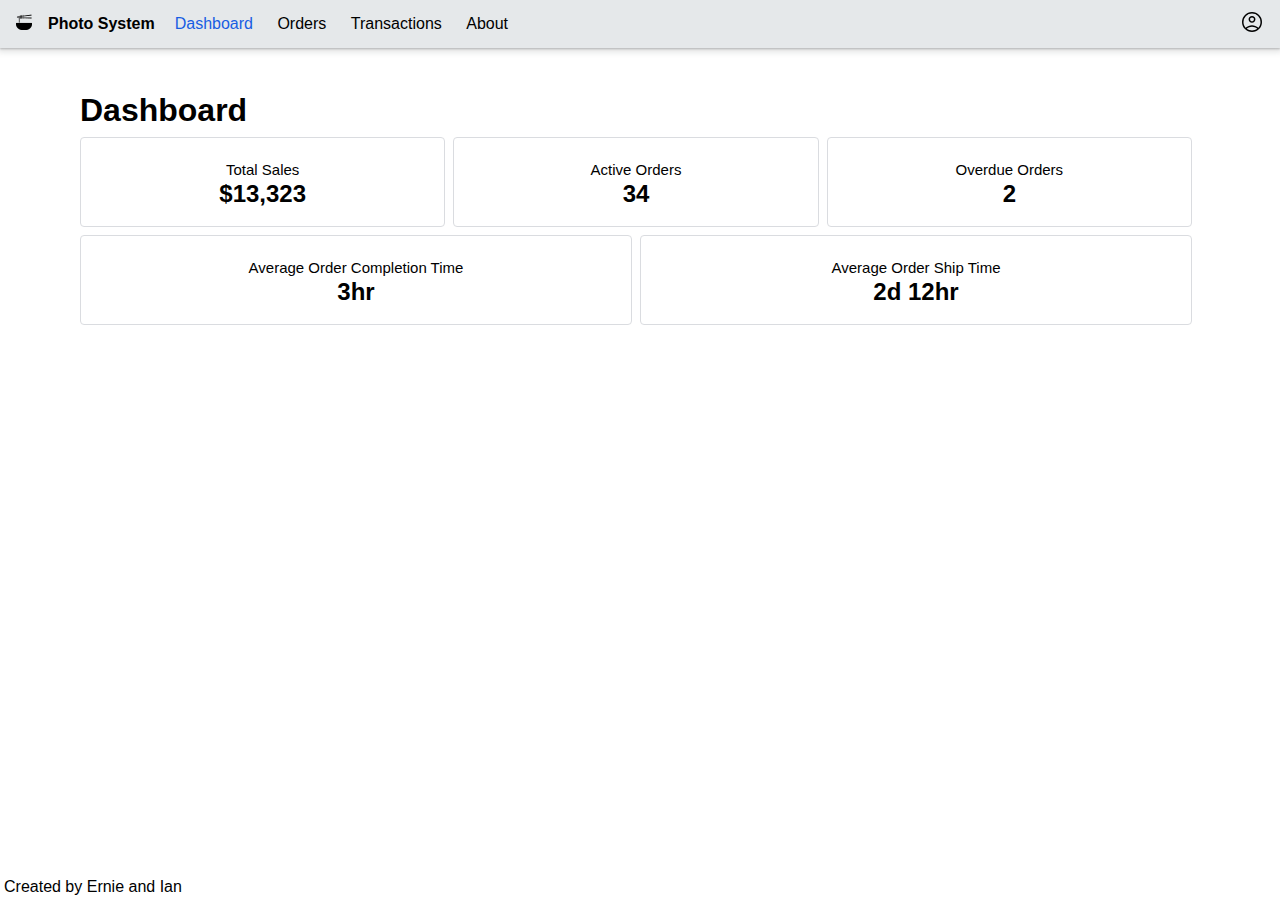
==== index.html @ ce3a1d73 "mostly finished" ====
<!doctype html>
<html lang="en">

<head>
  <meta charset="utf-8">
  <title>Dashboard</title>
  <link rel="icon" type="image" href="images/favicon.png">
  <link rel="stylesheet" href="css/main.css">
  <meta name="viewport" content="width=device-width"/>
</head>

<body>
<header class="top-nav dispatch-shadow-border">
  <nav class="dispatch-row dispatch-max-width dispatch-align-content-center dispatch-align-items-center">
    <div class="dropdown dispatch-even-margin-lr">
      <img src="images/menu.svg" class="dispatch-icon-med" alt="menu icon">
      <div class="dropdown-content">
        <a class="dropdown-item" href="/index.html">Dashboard</a>
        <a class="dropdown-item" href="/orders.html">Orders</a>
        <a class="dropdown-item" href="/transactions.html">Transactions</a>
        <a class="dropdown-item" href="/about.html">About</a>
      </div>
    </div>
    <div class="dispatch-even-margin-lr">
      <img src="images/favicon.png" alt="App logo"/>
    </div>

    <div class="dispatch-even-margin-lr">
      <span class="dispatch-bold">Photo System</span>
    </div>
    <div class="nav-bar">
      <a class="nav-item active" href="/index.html">Dashboard</a>
      <a class="nav-item" href="/orders.html">Orders</a>
      <a class="nav-item" href="/transactions.html">Transactions</a>
      <a class="nav-item" href="/about.html">About</a>
    </div>
    <div class="dispatch-ml-auto dispatch-even-margin-r"><img class="dispatch-icon-med" src="images/account_circle.svg"
                                                              alt="account image"></div>
  </nav>
</header>

<div class="dispatch-container" style="height: calc(100% - 3rem);">
  <div class="dispatch-col-auto dispatch-no-margin-on-print">
    <div class="dispatch-absolute-container dispatch-even-padding dispatch-col-form-xl">

      <div class="dispatch-row dispatch-even-margin-tb">
        <h1>Dashboard</h1>
      </div>

      <div class="dispatch-row dispatch-justify-center">
        <div
          class="dispatch-even-padding dispatch-border dispatch-border-round dispatch-align-content-center dispatch-even-margin-r dispatch-even-margin-b dispatch-grow">
          <div class="dispatch-col-no-break dispatch-justify-center dispatch-even-padding dispatch-justify-center">
            <div class="dispatch-row dispatch-sub-header-font dispatch-justify-center dispatch-even-margin-b">
              Total Sales
            </div>
            <div class="dispatch-row dispatch-header-font dispatch-justify-center dispatch-even-margin-t">
              <h2>$13,323</h2>
            </div>
          </div>
        </div>

        <div
          class="dispatch-even-padding dispatch-border dispatch-border-round dispatch-align-content-center dispatch-even-margin-r dispatch-even-margin-b dispatch-grow">
          <div class="dispatch-col-no-break dispatch-justify-center dispatch-even-padding dispatch-justify-center">
            <div class="dispatch-row dispatch-sub-header-font dispatch-justify-center dispatch-even-margin-b">
              Active Orders
            </div>
            <div class="dispatch-row dispatch-header-font dispatch-justify-center dispatch-even-margin-t">
              <h2>34</h2>
            </div>
          </div>
        </div>

        <div
          class="dispatch-even-padding dispatch-border dispatch-border-round dispatch-align-content-center dispatch-even-margin-r dispatch-even-margin-b dispatch-grow">
          <div class="dispatch-col-no-break dispatch-justify-center dispatch-even-padding dispatch-justify-center">
            <div class="dispatch-row dispatch-sub-header-font dispatch-justify-center dispatch-even-margin-b">
              Overdue Orders
            </div>
            <div class="dispatch-row dispatch-header-font dispatch-justify-center dispatch-even-margin-t">
              <h2>2</h2>
            </div>
          </div>
        </div>
      </div>

      <div class="dispatch-row dispatch-justify-center">
        <div
          class="dispatch-even-padding dispatch-border dispatch-border-round dispatch-align-content-center dispatch-even-margin-r dispatch-even-margin-b dispatch-grow">
          <div class="dispatch-col-no-break dispatch-justify-center dispatch-even-padding dispatch-justify-center">
            <div class="dispatch-row dispatch-sub-header-font dispatch-justify-center dispatch-even-margin-b">
              Average Order Completion Time
            </div>
            <div class="dispatch-row dispatch-header-font dispatch-justify-center dispatch-even-margin-t">
              <h2>3hr</h2>
            </div>
          </div>
        </div>
        <div
          class="dispatch-even-padding dispatch-border dispatch-border-round dispatch-align-content-center dispatch-even-margin-r dispatch-even-margin-b dispatch-grow">
          <div class="dispatch-col-no-break dispatch-justify-center dispatch-even-padding dispatch-justify-center">
            <div class="dispatch-row dispatch-sub-header-font dispatch-justify-center dispatch-even-margin-b">
              Average Order Ship Time
            </div>
            <div class="dispatch-row dispatch-header-font dispatch-justify-center dispatch-even-margin-t">
              <h2>2d 12hr</h2>
            </div>
          </div>
        </div>
      </div>
      </div>
    </div>
  </div>
</body>
<footer class="footer">
  <span>Created by Ernie and Ian</span>
</footer>
</html>
---- css/main.css ----
html, body {
  height: 100%;
  margin: 0;
}

body {
  margin: 0;
  font-family: Roboto, "Helvetica Neue", sans-serif;
}

h1, h2, h3, h4, p {
  margin: 0 !important;
  font-family: Roboto, sans-serif;
}

a {
  text-decoration: none;
  font-family: Roboto, sans-serif;
}

/* ----- grid styles ----- */

.dispatch-container {
  margin-right: auto;
  margin-left: auto;
  width: 100%;
}

.dispatch-absolute-container {
  position: absolute;
  left: 0;
  right: 0;
  top: 0;
  bottom: 0;
  display: flex;
  flex-direction: column;
}

.dispatch-relative-container {
  position: relative;
  overflow-y: auto;
  display: block;
  flex: 1;
}

.dispatch-row {
  display: flex;
  flex-wrap: wrap;
}

@media print {
  .dispatch-no-print {
    display: none !important;
    width: 0 !important;
    transform: none !important;
  }
}

.dispatch-no-margin-on-print {
}
@media print {
  .dispatch-no-margin-on-print {
    margin-left: 0 !important;
  }
}
.dispatch-no-user-select {
  user-select: none;
}

.dispatch-even-padding-lr {
  padding-left: .75rem;
  padding-right: .75rem;
}

.dispatch-even-padding-l {
  padding-left: .75rem;
}

.dispatch-even-padding-lr-lg {
  padding-left: 1.25rem !important;
  padding-right: 1.25rem !important;
}

.dispatch-even-padding {
  padding: .75rem .75rem .75rem .75rem;
}

.dispatch-display-none {
  display: none;
}

.dispatch-even-padding-med {
  padding: 1rem;
}

.dispatch-even-padding-lg {
  padding: 1.5rem 1.5rem 1.5rem 1.5rem;
}

.dispatch-error-card {
  border: darkred thin solid;
  color: darkred;
  background-color: #f5e4e4;
  padding: .75rem .75rem .75rem .75rem;
  word-wrap: break-word;
}

.dispatch-card {
  border: #dadce0 solid 1px;
  border-radius: .25rem;
}

.dispatch-warn-card {
  border: darkgoldenrod thin solid;
  color: darkgoldenrod;
  background-color: lightyellow;
  padding: .75rem .75rem .75rem .75rem;
}

.dispatch-col-no-break {
  flex-direction: column;
  min-height: 1px;
}

.dispatch-col-no-break-auto {
  flex-direction: column;
  min-height: 1px;
  width: auto;
}

.dispatch-col-util-width,
.dispatch-col {
  width: 100%;
  position: relative;
  min-height: 1px;
}

.dispatch-col-sm {
  width: 25%;
  position: relative;
  min-height: 1px;
}

.dispatch-col-lg {
  width: 25%;
  position: relative;
  min-height: 1px;
}

.dispatch-bold {
  font-weight: 700;
}

.dispatch-col-auto {
  width: auto;
  position: relative;
  min-height: 1px;
}


@media (min-width: 800px) {
  .dispatch-col, .dispatch-col-auto {
    flex-grow: 1;
    flex-basis: 0;
    max-width: 100%;
  }

  .dispatch-col-util-width {
    width: 20rem;
    max-width: 20rem;
  }
}

.dispatch-justify-center {
  -webkit-box-pack: center !important;
  justify-content: center !important;
}

.dispatch-justify-end {
  -webkit-box-pack: end !important;
  justify-content: flex-end !important;
}

.dispatch-form-left {
  margin-left: .75rem !important;
}

.dispatch-icon-lg {
  font-size: 3rem;
  height: 3rem !important;
  width: 3rem !important;
}

.dispatch-icon-sm {
  font-size: 1rem;
  height: 1rem !important;
  width: 1rem !important;
}

.dispatch-icon-xs {
  font-size: 0.75rem;
  height: 0.75rem !important;
  width: 0.75rem !important;
}

.dispatch-icon-med {
  font-size: 1.5rem;
  height: 1.5rem !important;
  width: 1.5rem !important;
}


.dispatch-icon-circle {
  padding: .25rem;
  border-radius: 100%;
  border: #5c5c5c solid medium;
}

.mat-icon-button:hover {
  background-color: rgba(153, 153, 153, 0.25);
}

.dispatch-max-width, .dispatch-divider-thin,
.dispatch-divider-med, .dispatch-divider-thick,
.dispatch-separator {
  width: 100% !important;
  min-width: 100% !important;
}

.dispatch-max-height {
  height: 100% !important;
}

.dispatch-align-items-start {
  align-items: start !important;
}

.dispatch-align-items-center {
  align-items: center !important;
}

.dispatch-align-items-end {
  align-items: end !important;
}

.dispatch-align-content-start {
  align-content: start !important;
}

.dispatch-align-content-center {
  align-content: center !important;
}

.dispatch-align-content-end {
  align-content: end !important;
}

.dispatch-mr-auto {
  margin-right: auto !important;
}

.dispatch-ml-auto {
  margin-left: auto !important;
}

.dispatch-flex-col-lg {
  display: flex;
  flex-direction: column;
  max-width: 70rem;
}

.dispatch-grow {
  flex: 1 0 1rem !important;
}

.dispatch-col-form-sm {
  max-width: 40rem !important;
}

.dispatch-col-form-med {
  max-width: 50rem !important;
}

.dispatch-col-form-lg {
  max-width: 60rem !important;
}

.dispatch-col-form-xl {
  max-width: 70rem !important;
}

.dispatch-even-margin-lr {
  margin-right: .5rem;
  margin-left: .5rem;
}

.dispatch-even-margin-r {
  margin-right: .5rem;
}

.dispatch-even-margin-l {
  margin-left: .5rem;
}

.dispatch-even-margin {
  margin: 0.5rem;
}

.dispatch-even-margin-b {
  margin-bottom: .5rem;
}

.dispatch-even-margin-tb {
  margin-top: .5rem;
  margin-bottom: .5rem;
}

.dispatch-even-margin-t {
  margin-top: .5rem;
}

.dispatch-sub-header-font {
  font-weight: 500;
  font-size: 15px;
  line-height: 16px;
}

.dispatch-sub-info-font {
  font-weight: 500;
  font-size: 14px;
  line-height: 16px;
  color: rgba(0, 0, 0, .54);
}

.dispatch-shadow-border {
  box-shadow: 0 1px 2px 0 rgba(60, 64, 67, 0.302), 0 2px 6px 2px rgba(60, 64, 67, 0.149);
}

.dispatch-header-font {
  font-weight: 500;
  font-size: 16px;
  line-height: 16px;
}

.dispatch-no-margin {
  margin: 0 !important;
}

.dispatch-col-form-sm,
.dispatch-col-form-med, .dispatch-col-form-lg,
.dispatch-col-form-xl {
  margin-top: 1.5rem;
  display: flex;
  flex-direction: column;
  margin-right: auto;
  margin-left: auto;
}

.dispatch-border {
  border: #dadce0 solid 1px;
}

.dispatch-border-round {
  border-radius: 0.25rem;
}

.dispatch-border-r {
  border-right: #dadce0 solid 1px;
}

.dispatch-border-l {
  border-left: #dadce0 solid 1px;
}

.dispatch-border-t {
  border-top: #dadce0 solid 1px;
}

.dispatch-border-b {
  border-bottom: #dadce0 solid 1px;
}
.top-nav {
  background-color: #e5e8ea;
  padding: 0 .5rem 0 .5rem;
  color: black;
  height: 3rem;
  display: flex;
  align-items: center;
}

.nav-item {
  background-color: #e5e8ea;
  color: black;
  margin-left: .25rem;
  padding: .5rem;
  border-radius: .2rem;
}

.nav-bar {
  display: block;
}
.nav-item:hover {
  background-color: #d6d9db;
}

.active {
  color: #185de3;
}

.dropdown {
  position: relative;
  display: none;
  cursor: pointer;
}

.dropdown-content {
  display: none;
  position: absolute;
  background-color: #f9f9f9;
  min-width: 160px;
  box-shadow: 0px 8px 16px 0px rgba(0,0,0,0.2);
  z-index: 1;
  flex-direction: column;
}

.dropdown:hover .dropdown-content {
  display: flex;
}
.dropdown-item {
  cursor: pointer;
  padding: .5rem;
  color: black;
}
.dropdown-item:hover {
  background-color: #f5f5f5;
}

.footer {
  position: absolute;
  bottom: 0;
  padding: .25rem;
}
@media (max-width: 800px) {
  .dropdown {
    display: inline-block;
  }
  .nav-bar {
    display: none;
  }
}
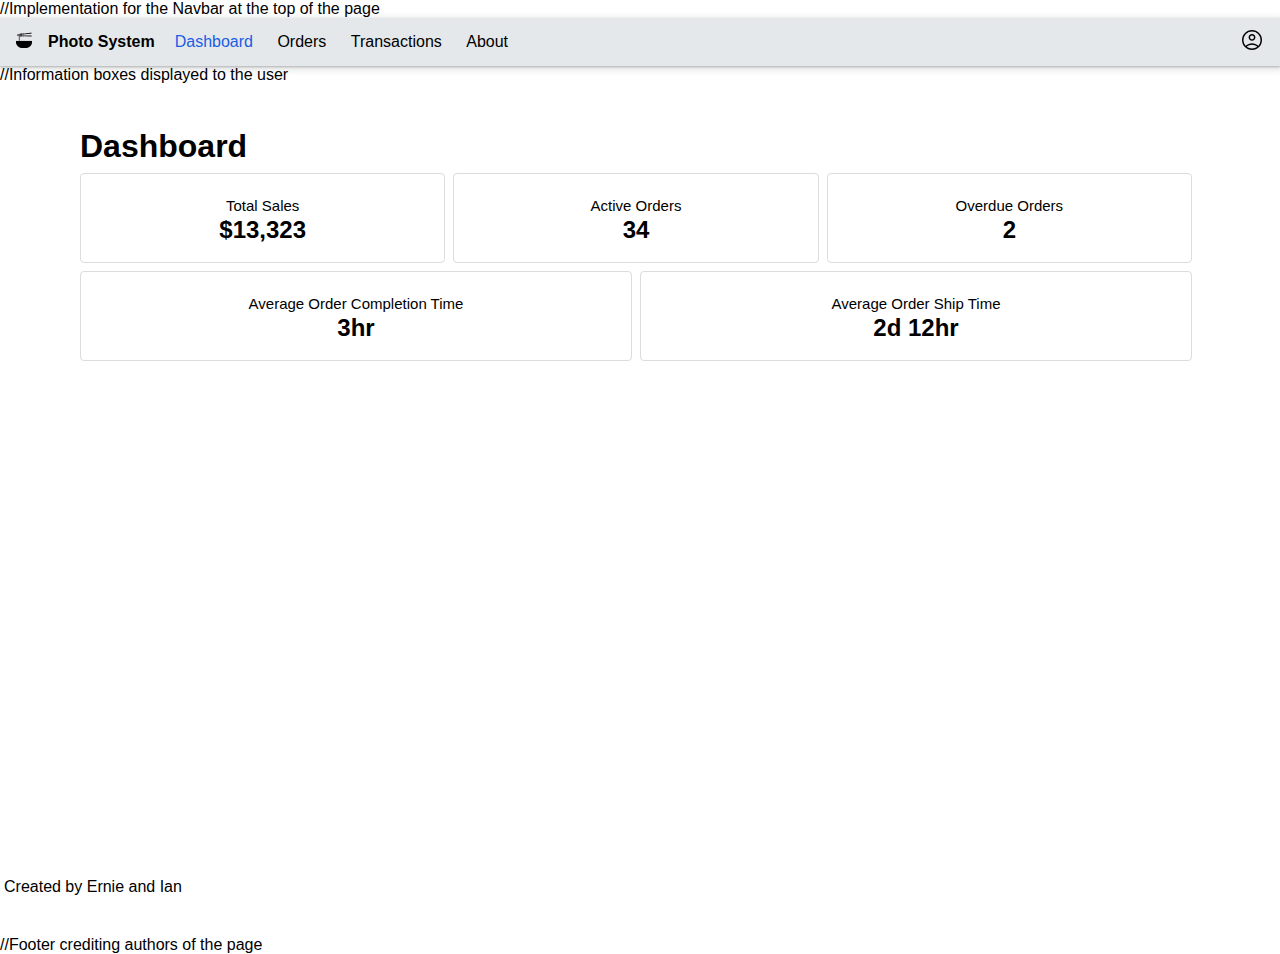
==== commit 357441f3: "added comments and fixed report" ====
--- a/index.html
+++ b/index.html
@@ -4,41 +4,42 @@
 <head>
   <meta charset="utf-8">
   <title>Dashboard</title>
-  <link rel="icon" type="image" href="images/favicon.png">
+  <link rel="icon" type="image/x-icon" href="images/favicon.png">
   <link rel="stylesheet" href="css/main.css">
-  <meta name="viewport" content="width=device-width"/>
+  <meta name="viewport" content="width=device-width">
 </head>
 
 <body>
+  //Implementation for the Navbar at the top of the page
 <header class="top-nav dispatch-shadow-border">
   <nav class="dispatch-row dispatch-max-width dispatch-align-content-center dispatch-align-items-center">
     <div class="dropdown dispatch-even-margin-lr">
       <img src="images/menu.svg" class="dispatch-icon-med" alt="menu icon">
       <div class="dropdown-content">
-        <a class="dropdown-item" href="/index.html">Dashboard</a>
-        <a class="dropdown-item" href="/orders.html">Orders</a>
-        <a class="dropdown-item" href="/transactions.html">Transactions</a>
-        <a class="dropdown-item" href="/about.html">About</a>
+        <a class="dropdown-item" href="https://lipsih.github.io/343-s23-p1/index.html">Dashboard</a>
+        <a class="dropdown-item" href="https://lipsih.github.io/343-s23-p1/orders.html">Orders</a>
+        <a class="dropdown-item" href="https://lipsih.github.io/343-s23-p1/transactions.html">Transactions</a>
+        <a class="dropdown-item" href="https://lipsih.github.io/343-s23-p1/about.html">About</a>
       </div>
     </div>
     <div class="dispatch-even-margin-lr">
-      <img src="images/favicon.png" alt="App logo"/>
+      <img src="images/favicon.png" alt="App logo">
     </div>
 
     <div class="dispatch-even-margin-lr">
       <span class="dispatch-bold">Photo System</span>
     </div>
     <div class="nav-bar">
-      <a class="nav-item active" href="/index.html">Dashboard</a>
-      <a class="nav-item" href="/orders.html">Orders</a>
-      <a class="nav-item" href="/transactions.html">Transactions</a>
-      <a class="nav-item" href="/about.html">About</a>
+      <a class="nav-item active" href="https://lipsih.github.io/343-s23-p1/index.html">Dashboard</a>
+      <a class="nav-item" href="https://lipsih.github.io/343-s23-p1/orders.html">Orders</a>
+      <a class="nav-item" href="https://lipsih.github.io/343-s23-p1/transactions.html">Transactions</a>
+      <a class="nav-item" href="https://lipsih.github.io/343-s23-p1/about.html">About</a>
     </div>
     <div class="dispatch-ml-auto dispatch-even-margin-r"><img class="dispatch-icon-med" src="images/account_circle.svg"
-                                                              alt="account image"></div>
+                                                              alt="user icon for login"></div>
   </nav>
 </header>
-
+//Information boxes displayed to the user
 <div class="dispatch-container" style="height: calc(100% - 3rem);">
   <div class="dispatch-col-auto dispatch-no-margin-on-print">
     <div class="dispatch-absolute-container dispatch-even-padding dispatch-col-form-xl">
@@ -112,8 +113,9 @@
       </div>
     </div>
   </div>
-</body>
-<footer class="footer">
+  //Footer crediting authors of the page
+  <footer class="footer">
   <span>Created by Ernie and Ian</span>
 </footer>
+</body>
 </html>
--- a/css/main.css
+++ b/css/main.css
@@ -8,7 +8,12 @@
   font-family: Roboto, "Helvetica Neue", sans-serif;
 }
 
-h1, h2, h3, h4, p {
+h1 {
+  margin: 0 !important;
+  font-family: Arial, Helvetica, sans-serif;
+}
+
+h2, h3, h4, p {
   margin: 0 !important;
   font-family: Roboto, sans-serif;
 }
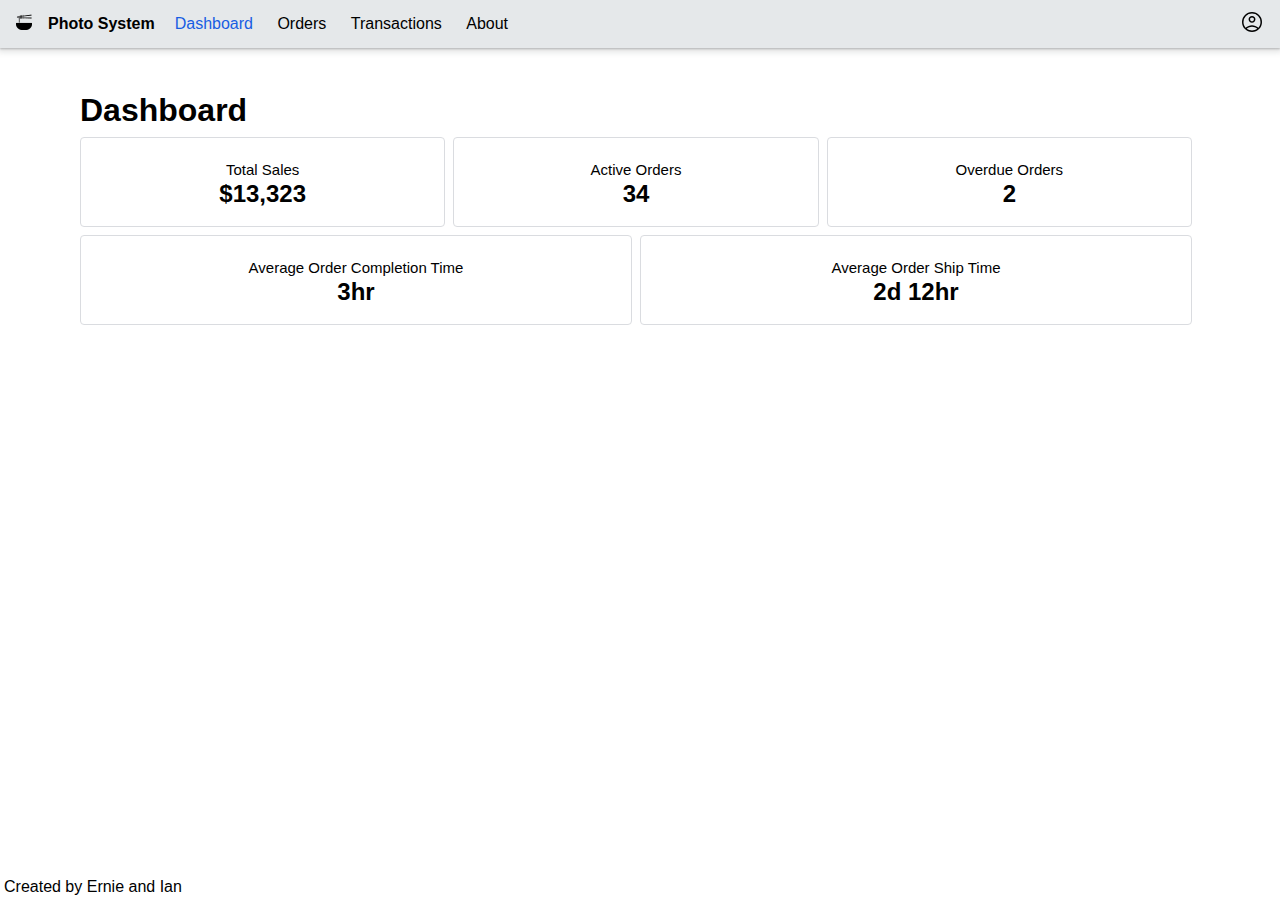
==== commit c1498392: "fixed comments" ====
--- a/index.html
+++ b/index.html
@@ -10,7 +10,7 @@
 </head>
 
 <body>
-  //Implementation for the Navbar at the top of the page
+  <!--Implementation for the Navbar at the top of the page-->
 <header class="top-nav dispatch-shadow-border">
   <nav class="dispatch-row dispatch-max-width dispatch-align-content-center dispatch-align-items-center">
     <div class="dropdown dispatch-even-margin-lr">
@@ -39,7 +39,7 @@
                                                               alt="user icon for login"></div>
   </nav>
 </header>
-//Information boxes displayed to the user
+<!--Information boxes displayed to the user-->
 <div class="dispatch-container" style="height: calc(100% - 3rem);">
   <div class="dispatch-col-auto dispatch-no-margin-on-print">
     <div class="dispatch-absolute-container dispatch-even-padding dispatch-col-form-xl">
@@ -113,7 +113,7 @@
       </div>
     </div>
   </div>
-  //Footer crediting authors of the page
+  <!--Footer crediting authors of the page-->
   <footer class="footer">
   <span>Created by Ernie and Ian</span>
 </footer>
